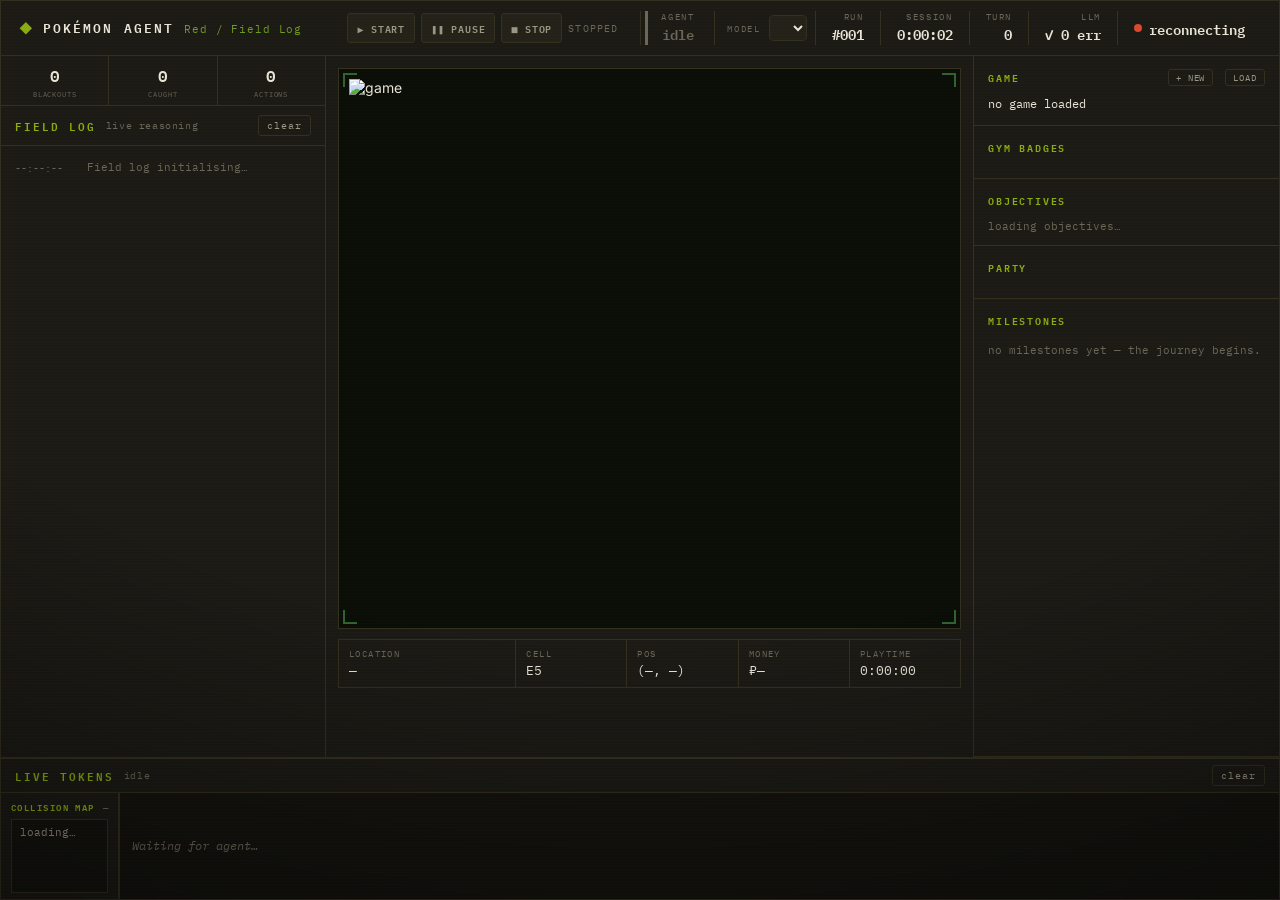
==== pokemon-agent/dashboard/static/index.html @ b5095444 "initial: clean repo with only pokemon-agent project Removes all unrelated projects (SpaghettiStories" ====
<!DOCTYPE html>
<html lang="en">
<head>
    <meta charset="UTF-8">
    <meta name="viewport" content="width=device-width, initial-scale=1.0">
    <title>Pokémon Agent — Field Log</title>
    <link rel="preconnect" href="https://fonts.googleapis.com">
    <link rel="preconnect" href="https://fonts.gstatic.com" crossorigin>
    <link href="https://fonts.googleapis.com/css2?family=IBM+Plex+Mono:wght@400;500;600&family=Inter:wght@400;500;600;700&display=swap" rel="stylesheet">
    <link rel="stylesheet" href="style.css?v=19">
    <link rel="icon" href="data:image/svg+xml,<svg xmlns='http://www.w3.org/2000/svg' viewBox='0 0 16 16'><rect width='16' height='16' fill='%23142d14'/><rect x='3' y='3' width='10' height='10' fill='%238bac0f'/><rect x='6' y='6' width='4' height='4' fill='%23142d14'/></svg>">
</head>
<body>
<div class="frame">

    <!-- ===================== TOP BAR ===================== -->
    <header class="topbar">
        <div class="brand">
            <span class="brand-mark">◆</span>
            <span class="brand-name">POKÉMON AGENT</span>
            <span class="brand-sub" id="gameName">Red / Field Log</span>
        </div>
        <nav class="run-meta">
            <div class="controls" id="controls">
                <button class="ctrl-btn start" id="btnStart" title="Start / resume agent">▶ START</button>
                <button class="ctrl-btn pause" id="btnPause" title="Pause agent">❚❚ PAUSE</button>
                <button class="ctrl-btn stop" id="btnStop" title="Stop agent">■ STOP</button>
                <span class="ctrl-state" id="ctrlState">stopped</span>
            </div>
            <div class="meta-cell" id="agentStateCell">
                <span class="meta-k">AGENT</span>
                <span class="meta-v" id="agentState" title="Current agent loop state">idle</span>
            </div>
            <div class="model-selector" id="modelSelector">
                <span class="meta-k">MODEL</span>
                <select id="modelSelect" title="Switch agent LLM provider/model">
                    <!-- Populated dynamically from /agent/models -->
                </select>
                <span class="model-status" id="modelStatus"></span>
            </div>
            <div class="meta-cell">
                <span class="meta-k">RUN</span>
                <span class="meta-v" id="metaRun">#001</span>
            </div>
            <div class="meta-cell">
                <span class="meta-k">SESSION</span>
                <span class="meta-v" id="metaSession">0:00:00</span>
            </div>
            <div class="meta-cell">
                <span class="meta-k">TURN</span>
                <span class="meta-v" id="metaTurn">0</span>
            </div>
            <div class="meta-cell">
                <span class="meta-k">LLM</span>
                <span class="meta-v" id="metaLLM" title="LLM call success/failure">✓ 0 err</span>
            </div>
            <div class="meta-cell status-cell" id="statusCell">
                <span class="status-dot" id="statusDot"></span>
                <span class="meta-v" id="statusText">connecting</span>
            </div>
        </nav>
    </header>

    <!-- ===================== MAIN ===================== -->
    <main class="layout">

        <!-- LEFT: reasoning stream (the protagonist) -->
        <section class="col col-stream">
            <!-- telemetry strip -->
            <div class="telemetry-strip">
                <div class="ctr-box">
                    <span class="ctr-v" id="ctrBlackouts">0</span>
                    <span class="ctr-k">BLACKOUTS</span>
                </div>
                <div class="ctr-box">
                    <span class="ctr-v" id="ctrCaught">0</span>
                    <span class="ctr-k">CAUGHT</span>
                </div>
                <div class="ctr-box">
                    <span class="ctr-v" id="ctrActions">0</span>
                    <span class="ctr-k">ACTIONS</span>
                </div>
            </div>
            <div class="col-head">
                <span class="col-title">FIELD LOG</span>
                <span class="col-tag" id="streamTag">live reasoning</span>
                <button class="ghost-btn" id="btnClearLog" title="clear">clear</button>
            </div>
            <div class="stream" id="logContainer">
                <div class="entry e-sys">
                    <span class="e-time">--:--:--</span>
                    <span class="e-body">Field log initialising…</span>
                </div>
            </div>
        </section>

        <!-- CENTER: game screen + grid map -->
        <section class="col col-stage">
            <div class="stage">
                <div class="screen-shell">
                    <div class="screen-deco tl"></div><div class="screen-deco tr"></div>
                    <div class="screen-deco bl"></div><div class="screen-deco br"></div>
                    <img id="gameScreen" class="screen" alt="game"
                         src="[data-uri]">
                    <div class="screen-wait" id="screenOverlay"><span>awaiting signal…</span></div>
                    <div class="dialog-strip hidden" id="dialogOverlay"><span id="dialogText"></span></div>
                </div>
            </div>

            <!-- location + position readout -->
            <div class="readout">
                <div class="ro-cell ro-wide">
                    <span class="ro-k">LOCATION</span>
                    <span class="ro-v" id="statMap">—</span>
                </div>
                <div class="ro-cell">
                    <span class="ro-k">CELL</span>
                    <span class="ro-v" id="statCell">E5</span>
                </div>
                <div class="ro-cell">
                    <span class="ro-k">POS</span>
                    <span class="ro-v" id="statPosition">(—, —)</span>
                </div>
                <div class="ro-cell">
                    <span class="ro-k">MONEY</span>
                    <span class="ro-v" id="statMoney">₽—</span>
                </div>
                <div class="ro-cell">
                    <span class="ro-k">PLAYTIME</span>
                    <span class="ro-v" id="statPlayTime">0:00:00</span>
                </div>
            </div>

            <!-- battle bar -->
            <div class="battle-bar hidden" id="battleInfo">
                <span class="bb-label">BATTLE</span>
                <span class="bb-body" id="battleContent"></span>
            </div>
        </section>

        <!-- RIGHT: instruments -->
        <aside class="col col-instruments">

            <!-- Game session -->
            <div class="inst">
                <div class="inst-head">GAME
                    <button class="ghost-btn" id="btnNewGame" title="Start a new game">+ NEW</button>
                    <button class="ghost-btn" id="btnGames" title="Load a saved game">LOAD</button>
                </div>
                <div class="active-game" id="activeGame">no game loaded</div>
                <ul class="game-list hidden" id="gameList"></ul>
            </div>

            <!-- Badges -->
            <div class="inst">
                <div class="inst-head">GYM BADGES</div>
                <div class="badges" id="badgesRow"></div>
            </div>

            <!-- Objectives -->
            <div class="inst">
                <div class="inst-head">OBJECTIVES</div>
                <ul class="objectives" id="objectivesList">
                    <li class="obj-loading">loading objectives…</li>
                </ul>
            </div>

            <!-- Party (compact) -->
            <div class="inst">
                <div class="inst-head">PARTY</div>
                <div class="belt-cards" id="teamContainer"></div>
            </div>

            <!-- Milestones -->
            <div class="inst inst-grow">
                <div class="inst-head">MILESTONES</div>
                <ol class="timeline" id="timeline">
                    <li class="tl-empty">no milestones yet — the journey begins.</li>
                </ol>
            </div>
        </aside>
    </main>

    <!-- ===================== CONSOLE ===================== -->
    <section class="console" id="console">
        <div class="console-head">
            <span class="col-title">LIVE TOKENS</span>
            <span class="console-tag" id="consoleStatus">idle</span>
            <button class="ghost-btn" id="btnClearConsole" title="clear console">clear</button>
        </div>
        <div class="console-body">
            <div class="console-left">
                <div class="collision-panel">
                    <div class="collision-head">
                        <span class="collision-title">COLLISION MAP</span>
                        <span class="collision-coords" id="collisionCoords">—</span>
                    </div>
                    <pre class="collision-grid" id="collisionGrid">loading…</pre>
                </div>
            </div>
            <div class="console-right">
                <div class="console-stream" id="consoleStream">
                    <div class="cs-idle">Waiting for agent…</div>
                </div>
            </div>
        </div>
    </section>

</div>
<script src="app.js?v=26"></script>
</body>
</html>
---- pokemon-agent/dashboard/static/style.css ----
/* =================================================================
   POKÉMON AGENT — Field Log dashboard
   Concept: a naturalist's expedition journal crossed with a precision
   instrument readout. NOT a cyberpunk dashboard. Restrained, editorial,
   retro-handheld. Palette is a 5-role system; motion is mechanical/stepped.
   ================================================================= */

:root {
    /* base */
    --ink:        #14130f;   /* warm off-black — the 2am handheld */
    --ink-2:      #1b1a15;   /* panel base */
    --ink-3:      #232118;   /* raised */
    --hair:       #33301f;   /* hairline rules */
    --paper:      #e8e4d6;   /* primary text */
    --paper-dim:  #9a9683;   /* secondary text */
    --paper-faint:#6a6757;   /* tertiary */

    /* DMG green family — structure, labels, walkable, progress */
    --dmg-deep:   #0f380f;
    --dmg-mid:    #306230;
    --dmg-lit:    #6f9b1e;
    --dmg-bright: #8bac0f;

    /* signals */
    --signal:     #d9482f;   /* vermilion — alerts only (blackout/crit/new badge) */
    --gold:       #c9a227;   /* milestones / achievements only */

    --mono: 'IBM Plex Mono', ui-monospace, 'SF Mono', Menlo, monospace;
    --sans: 'Inter', system-ui, sans-serif;

    --r: 3px;
}

* { box-sizing: border-box; margin: 0; padding: 0; }

html, body {
    height: 100%;
    background: var(--ink);
    color: var(--paper);
    font-family: var(--sans);
    font-size: 14px;
    -webkit-font-smoothing: antialiased;
}

/* subtle paper grain + vignette without looking like glassmorphism */
body::before {
    content: "";
    position: fixed; inset: 0;
    background:
        radial-gradient(120% 120% at 50% 0%, transparent 60%, rgba(0,0,0,.45) 100%),
        repeating-linear-gradient(0deg, rgba(255,255,255,.012) 0 1px, transparent 1px 3px);
    pointer-events: none; z-index: 999;
}

.frame {
    height: 100vh;
    display: grid;
    grid-template-rows: auto 1fr auto;
    gap: 1px;
    background: var(--hair);
    padding: 1px;
}

/* ===================== TOP BAR ===================== */
.topbar {
    display: flex; align-items: center; justify-content: space-between;
    background: var(--ink-2);
    padding: 10px 18px;
}
.brand { display: flex; align-items: baseline; gap: 10px; }
.brand-mark { color: var(--dmg-bright); font-size: 13px; }
.brand-name {
    font-family: var(--mono); font-weight: 600; letter-spacing: .16em;
    font-size: 13px; color: var(--paper);
}
.brand-sub {
    font-family: var(--mono); font-size: 11px; color: var(--dmg-lit);
    letter-spacing: .08em;
}
.run-meta { display: flex; align-items: stretch; gap: 0; }
.controls { display: flex; align-items: center; gap: 6px; padding-right: 16px; margin-right: 4px; border-right: 1px solid var(--hair); }
.ctrl-btn {
    font-family: var(--mono); font-size: 10px; font-weight: 600; letter-spacing: .08em;
    padding: 5px 9px; border-radius: var(--r); cursor: pointer;
    background: var(--ink-3); color: var(--paper-dim); border: 1px solid var(--hair);
}
.ctrl-btn.start:hover { border-color: var(--dmg-bright); color: var(--dmg-bright); }
.ctrl-btn.pause:hover { border-color: var(--gold); color: var(--gold); }
.ctrl-btn.stop:hover  { border-color: var(--signal); color: var(--signal); }
.ctrl-btn.active.start { background: var(--dmg-mid); color: var(--paper); border-color: var(--dmg-bright); }
.ctrl-btn.active.pause { background: var(--gold); color: var(--ink); border-color: var(--gold); }
.ctrl-btn.active.stop  { background: var(--signal); color: var(--paper); border-color: var(--signal); }
.ctrl-btn:disabled { opacity: .4; cursor: default; }
.ctrl-state {
    font-family: var(--mono); font-size: 10px; letter-spacing: .12em; text-transform: uppercase;
    color: var(--paper-faint); min-width: 56px;
}
.model-selector {
    display: flex; align-items: center; gap: 8px;
    padding-left: 12px; margin-left: 4px; border-left: 1px solid var(--hair);
}
.model-selector select {
    background: var(--ink-3); color: var(--paper);
    border: 1px solid var(--hair); border-radius: 4px;
    font-family: var(--mono); font-size: 11px; letter-spacing: .06em;
    padding: 4px 8px; cursor: pointer;
    outline: none;
}
.model-selector select:hover { border-color: var(--dmg-mid); }
.model-selector select:focus { border-color: var(--dmg-bright); }
.model-status {
    font-family: var(--mono); font-size: 10px; letter-spacing: .08em;
    color: var(--paper-faint); max-width: 180px; overflow: hidden;
    text-overflow: ellipsis; white-space: nowrap;
}
.model-status.ok { color: var(--dmg-bright); }
.model-status.err { color: var(--signal); }
.obj-loading { font-family: var(--mono); font-size: 11px; color: var(--paper-faint); list-style: none; }
.meta-cell {
    display: flex; flex-direction: column; align-items: flex-end;
    padding: 0 16px; border-left: 1px solid var(--hair);
}
.meta-k {
    font-family: var(--mono); font-size: 9px; letter-spacing: .18em;
    color: var(--paper-faint); text-transform: uppercase;
}
.meta-v {
    font-family: var(--mono); font-size: 14px; font-weight: 600;
    color: var(--paper); font-variant-numeric: tabular-nums;
}
.meta-v.warn { color: #c9a227; }
.status-cell { flex-direction: row; align-items: center; gap: 7px; }

/* agent state indicator */
#agentStateCell {
    --agent-state-color: #6a6757;
    border-left: 3px solid var(--agent-state-color);
    padding-left: 13px;
    transition: border-color .2s steps(4);
}
#agentStateCell .meta-v {
    color: var(--agent-state-color);
    transition: color .2s steps(4);
}
.status-dot {
    width: 8px; height: 8px; border-radius: 50%;
    background: var(--paper-faint); box-shadow: 0 0 0 0 transparent;
}
.status-dot.live {
    background: var(--dmg-bright);
    animation: pulse 2s steps(2) infinite;
}
.status-dot.dead { background: var(--signal); }
@keyframes pulse { 0%,100% { opacity: 1 } 50% { opacity: .35 } }

/* ===================== LAYOUT ===================== */
.layout {
    display: grid;
    grid-template-columns: minmax(260px, .85fr) minmax(520px, 1.7fr) minmax(250px, .8fr);
    gap: 1px;
    min-height: 0;
    background: var(--hair);
}
.col { background: var(--ink-2); display: flex; flex-direction: column; min-height: 0; }

.col-head {
    display: flex; align-items: center; gap: 10px;
    padding: 9px 14px; border-bottom: 1px solid var(--hair);
}
.col-title {
    font-family: var(--mono); font-size: 11px; font-weight: 600;
    letter-spacing: .18em; color: var(--dmg-bright);
}
.col-tag {
    font-family: var(--mono); font-size: 10px; color: var(--paper-faint);
    letter-spacing: .06em; margin-right: auto;
}
.ghost-btn {
    background: transparent; border: 1px solid var(--hair); color: var(--paper-dim);
    font-family: var(--mono); font-size: 10px; letter-spacing: .1em;
    padding: 3px 8px; border-radius: var(--r); cursor: pointer;
    transition: none;
}
.ghost-btn:hover { border-color: var(--dmg-mid); color: var(--dmg-bright); }

/* ===================== STREAM (reasoning) ===================== */
.telemetry-strip {
    display: flex;
    gap: 1px;
    background: var(--hair);
    border-bottom: 1px solid var(--hair);
    padding: 0;
}
.ctr-box {
    flex: 1;
    display: flex;
    flex-direction: column;
    align-items: center;
    gap: 1px;
    background: var(--ink-2);
    padding: 6px 4px;
}
.ctr-box .ctr-v {
    font-family: var(--mono);
    font-size: 16px;
    font-weight: 600;
    color: var(--paper);
    font-variant-numeric: tabular-nums;
}
.ctr-box .ctr-k {
    font-family: var(--mono);
    font-size: 7px;
    letter-spacing: .12em;
    color: var(--paper-faint);
}
.ctr-box.alert .ctr-v { color: var(--signal); }

.stream { flex: 1; overflow-y: auto; padding: 6px 0; }
.entry {
    display: grid; grid-template-columns: 62px 1fr;
    gap: 10px; padding: 7px 14px 7px 12px;
    border-left: 2px solid transparent;
    font-size: 13px; line-height: 1.5;
    animation: slidein .12s steps(3);
}
@keyframes slidein { from { opacity: 0; transform: translateX(-4px) } to { opacity: 1; transform: none } }
.e-time {
    font-family: var(--mono); font-size: 10px; color: var(--paper-faint);
    padding-top: 2px; font-variant-numeric: tabular-nums;
}
.e-body { color: var(--paper-dim); word-break: break-word; }
.e-label {
    font-family: var(--mono); font-size: 9px; font-weight: 600; letter-spacing: .16em;
    display: inline-block; margin-right: 7px; padding: 1px 5px; border-radius: 2px;
    vertical-align: 1px;
}
/* entry kinds */
.e-think  { border-left-color: var(--dmg-mid); }
.e-think .e-label  { color: var(--ink); background: var(--dmg-lit); }
.e-think .e-body   { color: var(--paper); }
.e-decide { border-left-color: var(--dmg-bright); }
.e-decide .e-label { color: var(--ink); background: var(--dmg-bright); }
.e-decide .e-body  { color: var(--paper); font-weight: 500; }
.e-critique { border-left-color: var(--purple, #7e4a86); }
.e-critique .e-label { color: var(--paper); background: var(--purple, #7e4a86); }
.e-critique .e-body  { color: var(--paper); }
.e-critique .e-body .pass { color: var(--dmg-bright); }
.e-critique .e-body .fail { color: var(--signal); }
.e-act    { border-left-color: var(--paper-faint); }
.e-act .e-label    { color: var(--paper); background: var(--ink-3); border: 1px solid var(--hair); }
.e-act .e-body     { font-family: var(--mono); color: var(--dmg-bright); font-size: 12px; }
.e-moment { border-left-color: var(--gold); background: rgba(201,162,39,.06); }
.e-moment .e-label { color: var(--ink); background: var(--gold); }
.e-moment .e-body  { color: var(--gold); font-weight: 600; }
.e-alert  { border-left-color: var(--signal); background: rgba(217,72,47,.07); }
.e-alert .e-label  { color: var(--paper); background: var(--signal); }
.e-alert .e-body   { color: var(--signal); }
.e-sys .e-body     { color: var(--paper-faint); font-family: var(--mono); font-size: 11px; }

/* ===================== STAGE (game) ===================== */
.col-stage { padding: 12px; gap: 10px; overflow-y: auto; }
.stage { display: flex; flex-direction: column; align-items: center; gap: 8px; }
.screen-shell {
    position: relative;
    width: 100%; max-width: 680px; aspect-ratio: 160/144;
    background: #0b0d07;
    border: 1px solid var(--hair);
    padding: 10px;
}
.screen {
    width: 100%; height: 100%;
    image-rendering: pixelated; image-rendering: crisp-edges;
    display: block;
}
.screen-deco {
    position: absolute; width: 14px; height: 14px;
    border: 2px solid var(--dmg-mid); z-index: 2;
}
.screen-deco.tl { top: 4px; left: 4px; border-right: 0; border-bottom: 0; }
.screen-deco.tr { top: 4px; right: 4px; border-left: 0; border-bottom: 0; }
.screen-deco.bl { bottom: 4px; left: 4px; border-right: 0; border-top: 0; }
.screen-deco.br { bottom: 4px; right: 4px; border-left: 0; border-top: 0; }
.screen-wait {
    position: absolute; inset: 10px; display: flex; align-items: center; justify-content: center;
    background: #0b0d07; color: var(--dmg-lit); font-family: var(--mono);
    font-size: 12px; letter-spacing: .14em;
}
.screen-wait.hidden { display: none; }
.dialog-strip {
    position: absolute; left: 10px; right: 10px; bottom: 10px;
    background: rgba(11,13,7,.92); border-top: 2px solid var(--dmg-bright);
    color: var(--paper); font-family: var(--mono); font-size: 12px;
    padding: 8px 10px; z-index: 3;
}
.dialog-strip.hidden { display: none; }

.frame-meta {
    margin-left: auto; font-family: var(--mono); font-size: 10px; color: var(--paper-faint);
    font-variant-numeric: tabular-nums;
}

/* readout */
.readout {
    display: grid; grid-template-columns: 1.6fr repeat(4, 1fr);
    gap: 1px; background: var(--hair); border: 1px solid var(--hair);
}
.ro-cell { background: var(--ink-2); padding: 8px 10px; display: flex; flex-direction: column; gap: 3px; }
.ro-k { font-family: var(--mono); font-size: 9px; letter-spacing: .16em; color: var(--paper-faint); }
.ro-v { font-family: var(--mono); font-size: 13px; color: var(--paper); font-variant-numeric: tabular-nums; }

.battle-bar {
    display: flex; align-items: center; gap: 12px;
    background: rgba(217,72,47,.1); border: 1px solid var(--signal);
    padding: 8px 12px; border-radius: var(--r);
}
.battle-bar.hidden { display: none; }
.bb-label { font-family: var(--mono); font-size: 10px; letter-spacing: .16em; color: var(--signal); font-weight: 600; }
.bb-body { font-family: var(--mono); font-size: 13px; color: var(--paper); }

/* ===================== INSTRUMENTS ===================== */
.col-instruments { overflow-y: auto; }
.inst { padding: 12px 14px; border-bottom: 1px solid var(--hair); }
.inst-grow { flex: 1; min-height: 0; display: flex; flex-direction: column; }
.inst-head {
    font-family: var(--mono); font-size: 10px; font-weight: 600; letter-spacing: .18em;
    color: var(--dmg-bright); margin-bottom: 10px;
    display: flex; align-items: center; gap: 8px;
}
.inst-head .ghost-btn { margin-left: auto; padding: 2px 7px; font-size: 9px; }
.inst-head .ghost-btn + .ghost-btn { margin-left: 4px; }
.active-game {
    font-family: var(--mono); font-size: 12px; color: var(--paper);
    line-height: 1.4; word-break: break-word;
}
.active-game .ag-sub { color: var(--paper-faint); font-size: 10px; display: block; margin-top: 2px; }
.game-list { list-style: none; margin-top: 10px; display: flex; flex-direction: column; gap: 4px; max-height: 220px; overflow-y: auto; }
.game-list .gl-item {
    display: flex; flex-direction: column; gap: 2px; padding: 7px 8px;
    background: var(--ink-3); border: 1px solid var(--hair); border-radius: var(--r);
    cursor: pointer;
}
.game-list .gl-item:hover { border-color: var(--dmg-mid); }
.game-list .gl-item.active { border-color: var(--dmg-bright); }
.gl-name { font-family: var(--mono); font-size: 11px; color: var(--paper); }
.gl-meta { font-family: var(--mono); font-size: 9px; color: var(--paper-faint); }

/* badges */
.badges { display: grid; grid-template-columns: repeat(8, 1fr); gap: 6px; }
.badge {
    aspect-ratio: 1; display: flex; align-items: center; justify-content: center;
    border: 1px solid var(--hair); border-radius: var(--r);
    font-family: var(--mono); font-size: 10px; color: var(--paper-faint);
    background: var(--ink-3);
}
.badge.earned {
    background: var(--dmg-mid); border-color: var(--dmg-bright); color: var(--paper);
}
.badge.flash { animation: badgeflash .5s steps(4); }
@keyframes badgeflash { 0%,100% { background: var(--dmg-mid) } 50% { background: var(--gold) } }

/* objectives */
.objectives { list-style: none; display: flex; flex-direction: column; gap: 8px; }
.obj { display: flex; align-items: flex-start; gap: 9px; }
.obj-tier {
    flex: none; width: 18px; height: 18px; border-radius: 2px;
    display: flex; align-items: center; justify-content: center;
    font-family: var(--mono); font-size: 10px; font-weight: 600;
}
.obj-primary   .obj-tier { background: var(--dmg-bright); color: var(--ink); }
.obj-secondary .obj-tier { background: var(--dmg-mid); color: var(--paper); }
.obj-tertiary  .obj-tier { background: var(--ink-3); color: var(--paper-dim); border: 1px solid var(--hair); }
.obj-text { font-size: 12.5px; color: var(--paper-dim); line-height: 1.4; }
.obj.done .obj-text { color: var(--paper-faint); text-decoration: line-through; }
.obj.done .obj-tier { background: var(--gold) !important; color: var(--ink); }

/* scrollbars */
.timeline { list-style: none; overflow-y: auto; flex: 1; display: flex; flex-direction: column; gap: 0; }
.tl-empty { font-family: var(--mono); font-size: 11px; color: var(--paper-faint); padding: 4px 0; }
.tl-item {
    display: grid; grid-template-columns: 14px 1fr; gap: 9px;
    padding: 7px 0; border-bottom: 1px dashed var(--hair);
    animation: slidein .15s steps(3);
}
.tl-dot { width: 8px; height: 8px; border-radius: 50%; background: var(--gold); margin-top: 5px; }
.tl-dot.badge { background: var(--dmg-bright); }
.tl-dot.catch { background: var(--dmg-lit); }
.tl-dot.alert { background: var(--signal); }
.tl-body { font-size: 12px; color: var(--paper-dim); line-height: 1.35; }
.tl-turn { font-family: var(--mono); font-size: 9px; color: var(--paper-faint); }

/* ===================== PARTY (sidebar) ===================== */
.belt-cards {
    display: grid;
    grid-template-columns: repeat(3, 1fr);
    gap: 6px;
}
.pcard {
    background: var(--ink-3);
    border: 1px solid var(--hair);
    border-radius: var(--r);
    padding: 7px 8px;
    display: flex;
    flex-direction: column;
    gap: 4px;
    min-height: 0;
}
.pcard.empty { align-items: center; justify-content: center; color: var(--paper-faint); min-height: 52px; }
.pcard.empty .pc-empty { font-family: var(--mono); font-size: 11px; letter-spacing: .1em; }
.pc-top { display: flex; justify-content: space-between; align-items: baseline; }
.pc-name { font-family: var(--mono); font-size: 11px; font-weight: 600; color: var(--paper); }
.pc-lv { font-family: var(--mono); font-size: 9px; color: var(--paper-dim); }
.pc-types { display: flex; gap: 3px; }
.type-chip {
    font-family: var(--mono); font-size: 7px; font-weight: 600; letter-spacing: .06em;
    padding: 1px 4px; border-radius: 2px; color: #fff; text-transform: uppercase;
}
.pc-hp { display: flex; align-items: center; gap: 5px; }
.hpbar { flex: 1; height: 4px; background: var(--ink); border-radius: 2px; overflow: hidden; }
.hpfill { height: 100%; background: var(--dmg-bright); transition: width .3s steps(8); }
.hpfill.mid { background: var(--gold); }
.hpfill.low { background: var(--signal); }
.hp-text { font-family: var(--mono); font-size: 8px; color: var(--paper-dim); font-variant-numeric: tabular-nums; }
.pc-moves { display: none; }
.pc-status { font-family: var(--mono); font-size: 7px; font-weight: 600; letter-spacing: .1em; color: var(--signal); }

/* scrollbars */
::-webkit-scrollbar { width: 8px; height: 8px; }
::-webkit-scrollbar-track { background: var(--ink); }
::-webkit-scrollbar-thumb { background: var(--hair); border-radius: 4px; }
::-webkit-scrollbar-thumb:hover { background: var(--dmg-mid); }

.hidden { display: none !important; }

/* responsive: collapse to single column on narrow screens */
@media (max-width: 1000px) {
    .layout { grid-template-columns: 1fr; grid-auto-rows: minmax(220px, auto); overflow-y: auto; }
    .belt-cards { grid-template-columns: repeat(3, 1fr); }
}

/* ===================== CONSOLE ===================== */
.console {
    background: var(--ink-2);
    border-top: 1px solid var(--hair);
    display: flex;
    flex-direction: column;
    max-height: 280px;
    min-height: 120px;
}
.console-head {
    display: flex;
    align-items: center;
    gap: 10px;
    padding: 6px 14px;
    border-bottom: 1px solid var(--hair);
    flex-shrink: 0;
}
.console-tag {
    font-family: var(--mono);
    font-size: 10px;
    color: var(--paper-faint);
    letter-spacing: .06em;
    margin-right: auto;
}
.console-tag.active {
    color: var(--dmg-bright);
}
.console-body {
    flex: 1;
    min-height: 0;
    overflow: hidden;
    display: flex;
    gap: 1px;
    background: var(--hair);
}
.console-left {
    flex: 0 0 auto;
    display: flex;
    flex-direction: column;
    min-width: 0;
    max-width: 280px;
    background: var(--ink-2);
    border-right: 1px solid var(--hair);
}
.console-right {
    flex: 1;
    min-width: 0;
    display: flex;
    flex-direction: column;
    background: var(--ink-2);
}
.collision-panel {
    display: flex;
    flex-direction: column;
    padding: 6px 10px;
    gap: 4px;
    height: 100%;
    overflow: hidden;
}
.collision-head {
    display: flex;
    align-items: center;
    gap: 8px;
    flex-shrink: 0;
}
.collision-title {
    font-family: var(--mono);
    font-size: 9px;
    font-weight: 600;
    letter-spacing: .16em;
    color: var(--dmg-bright);
}
.collision-coords {
    font-family: var(--mono);
    font-size: 9px;
    color: var(--paper-faint);
    letter-spacing: .04em;
}
.collision-grid {
    font-family: var(--mono);
    font-size: 11px;
    line-height: 1.15;
    color: var(--paper-dim);
    background: var(--ink);
    border: 1px solid var(--hair);
    padding: 6px 8px;
    margin: 0;
    white-space: pre;
    overflow: auto;
    flex: 1;
    min-height: 0;
    /* DMG-style colors for collision chars */
    --cg-wall: #33301f;
    --cg-walk: #6f9b1e;
    --cg-player: #8bac0f;
    --cg-npc: #c9a227;
    --cg-warp: #d9482f;
    --cg-item: #4f7bd6;
    --cg-pokedex: #7fb6b6;
    --cg-door: #b8922e;
    --cg-stairs: #7e4a86;
}
.collision-grid .cg-wall  { color: var(--cg-wall); }
.collision-grid .cg-walk  { color: var(--cg-walk); }
.collision-grid .cg-player { color: var(--cg-player); font-weight: 600; }
.collision-grid .cg-npc   { color: var(--cg-npc); }
.collision-grid .cg-warp  { color: var(--cg-warp); }
.collision-grid .cg-item  { color: var(--cg-item); }
.collision-grid .cg-pokedex { color: var(--cg-pokedex); }
.collision-grid .cg-door  { color: var(--cg-door); }
.collision-grid .cg-stairs { color: var(--cg-stairs); }
.console-stream {
    background: var(--ink);
    overflow-y: auto;
    padding: 8px 12px;
    font-family: var(--mono);
    font-size: 12px;
    line-height: 1.5;
    color: var(--paper-dim);
    word-break: break-word;
    white-space: pre-wrap;
    flex: 1;
    min-height: 0;
}
.console-stream .cs-pre {
    margin: 0;
    white-space: pre-wrap;
    word-break: break-word;
    font-family: var(--mono);
    font-size: 12px;
    line-height: 1.5;
    color: var(--paper);
}
.console-stream .cs-idle {
    color: var(--paper-faint);
    font-style: italic;
}
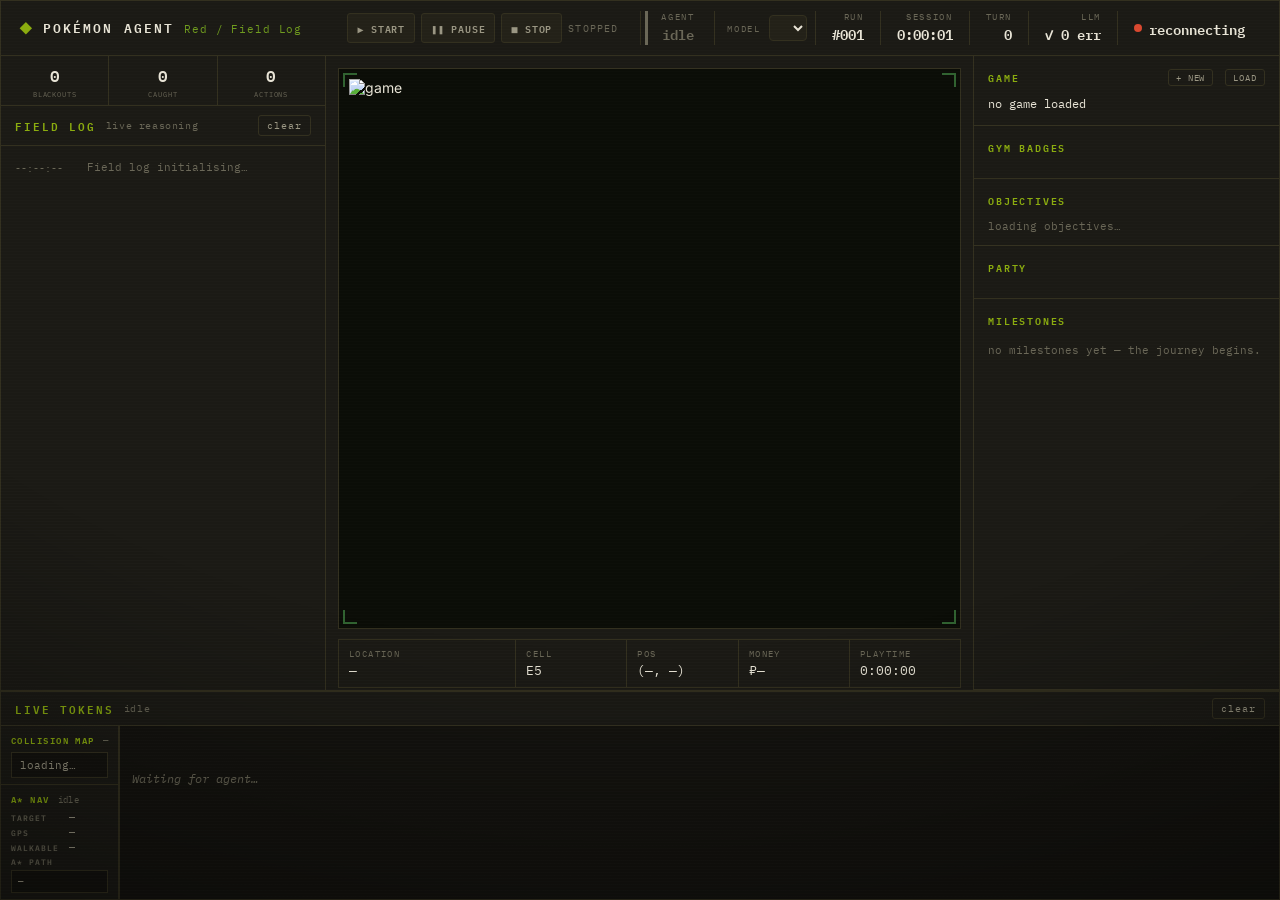
==== commit 8028d05c: "feat: add A* NAV panel to dashboard" ====
--- a/pokemon-agent/dashboard/static/index.html
+++ b/pokemon-agent/dashboard/static/index.html
@@ -7,7 +7,7 @@
     <link rel="preconnect" href="https://fonts.googleapis.com">
     <link rel="preconnect" href="https://fonts.gstatic.com" crossorigin>
     <link href="https://fonts.googleapis.com/css2?family=IBM+Plex+Mono:wght@400;500;600&family=Inter:wght@400;500;600;700&display=swap" rel="stylesheet">
-    <link rel="stylesheet" href="style.css?v=19">
+    <link rel="stylesheet" href="style.css?v=20">
     <link rel="icon" href="data:image/svg+xml,<svg xmlns='http://www.w3.org/2000/svg' viewBox='0 0 16 16'><rect width='16' height='16' fill='%23142d14'/><rect x='3' y='3' width='10' height='10' fill='%238bac0f'/><rect x='6' y='6' width='4' height='4' fill='%23142d14'/></svg>">
 </head>
 <body>
@@ -197,6 +197,30 @@
                     </div>
                     <pre class="collision-grid" id="collisionGrid">loading…</pre>
                 </div>
+                <div class="nav-panel">
+                    <div class="nav-head">
+                        <span class="collision-title">A* NAV</span>
+                        <span class="nav-status" id="navStatus">idle</span>
+                    </div>
+                    <div class="nav-body">
+                        <div class="nav-row">
+                            <span class="nav-k">TARGET</span>
+                            <span class="nav-v" id="navTarget">—</span>
+                        </div>
+                        <div class="nav-row">
+                            <span class="nav-k">GPS</span>
+                            <span class="nav-v" id="navGPS">—</span>
+                        </div>
+                        <div class="nav-row">
+                            <span class="nav-k">WALKABLE</span>
+                            <span class="nav-v" id="navWalkable">—</span>
+                        </div>
+                        <div class="nav-path-wrap">
+                            <span class="nav-k">A* PATH</span>
+                            <div class="nav-path" id="navPath">—</div>
+                        </div>
+                    </div>
+                </div>
             </div>
             <div class="console-right">
                 <div class="console-stream" id="consoleStream">
@@ -207,6 +231,6 @@
     </section>
 
 </div>
-<script src="app.js?v=26"></script>
+<script src="app.js?v=27"></script>
 </body>
 </html>
--- a/pokemon-agent/dashboard/static/style.css
+++ b/pokemon-agent/dashboard/static/style.css
@@ -443,7 +443,7 @@
     border-top: 1px solid var(--hair);
     display: flex;
     flex-direction: column;
-    max-height: 280px;
+    max-height: 340px;
     min-height: 120px;
 }
 .console-head {
@@ -477,7 +477,7 @@
     display: flex;
     flex-direction: column;
     min-width: 0;
-    max-width: 280px;
+    max-width: 320px;
     background: var(--ink-2);
     border-right: 1px solid var(--hair);
 }
@@ -574,3 +574,107 @@
     color: var(--paper-faint);
     font-style: italic;
 }
+
+/* ===================== A* NAV PANEL ===================== */
+.nav-panel {
+    display: flex;
+    flex-direction: column;
+    padding: 6px 10px;
+    gap: 4px;
+    border-top: 1px solid var(--hair);
+    background: var(--ink-2);
+    flex-shrink: 0;
+}
+.nav-head {
+    display: flex;
+    align-items: center;
+    gap: 8px;
+    flex-shrink: 0;
+}
+.nav-status {
+    font-family: var(--mono);
+    font-size: 9px;
+    color: var(--paper-faint);
+    letter-spacing: .04em;
+}
+.nav-status.active { color: var(--dmg-bright); }
+.nav-status.warped { color: var(--gold); }
+.nav-body {
+    display: flex;
+    flex-direction: column;
+    gap: 2px;
+    overflow: hidden;
+    flex: 1;
+    min-height: 0;
+}
+.nav-row {
+    display: flex;
+    align-items: center;
+    gap: 6px;
+    flex-shrink: 0;
+}
+.nav-k {
+    font-family: var(--mono);
+    font-size: 8px;
+    font-weight: 600;
+    letter-spacing: .12em;
+    color: var(--paper-faint);
+    min-width: 52px;
+    flex-shrink: 0;
+}
+.nav-v {
+    font-family: var(--mono);
+    font-size: 10px;
+    color: var(--paper-dim);
+    flex: 1;
+    min-width: 0;
+    overflow: hidden;
+    text-overflow: ellipsis;
+    white-space: nowrap;
+}
+.nav-v.target { color: var(--gold); font-weight: 600; }
+.nav-v.gps { color: var(--dmg-bright); }
+.nav-v.blocked { color: var(--signal); }
+.nav-path-wrap {
+    display: flex;
+    flex-direction: column;
+    gap: 2px;
+    flex: 1;
+    min-height: 0;
+    overflow: hidden;
+}
+.nav-path {
+    font-family: var(--mono);
+    font-size: 9px;
+    line-height: 1.4;
+    color: var(--paper-dim);
+    background: var(--ink);
+    border: 1px solid var(--hair);
+    padding: 4px 6px;
+    overflow-x: auto;
+    overflow-y: hidden;
+    white-space: nowrap;
+    flex: 1;
+    min-height: 0;
+    scrollbar-width: thin;
+}
+.nav-path .nav-step {
+    display: inline-block;
+    padding: 0 3px;
+    margin: 0 1px;
+    border-radius: 2px;
+    color: var(--paper-dim);
+}
+.nav-path .nav-step.current {
+    background: var(--dmg-mid);
+    color: var(--dmg-bright);
+    font-weight: 600;
+}
+.nav-path .nav-step.done {
+    color: var(--paper-faint);
+    text-decoration: line-through;
+}
+.nav-path .nav-arrow {
+    color: var(--paper-faint);
+    margin: 0 1px;
+}
